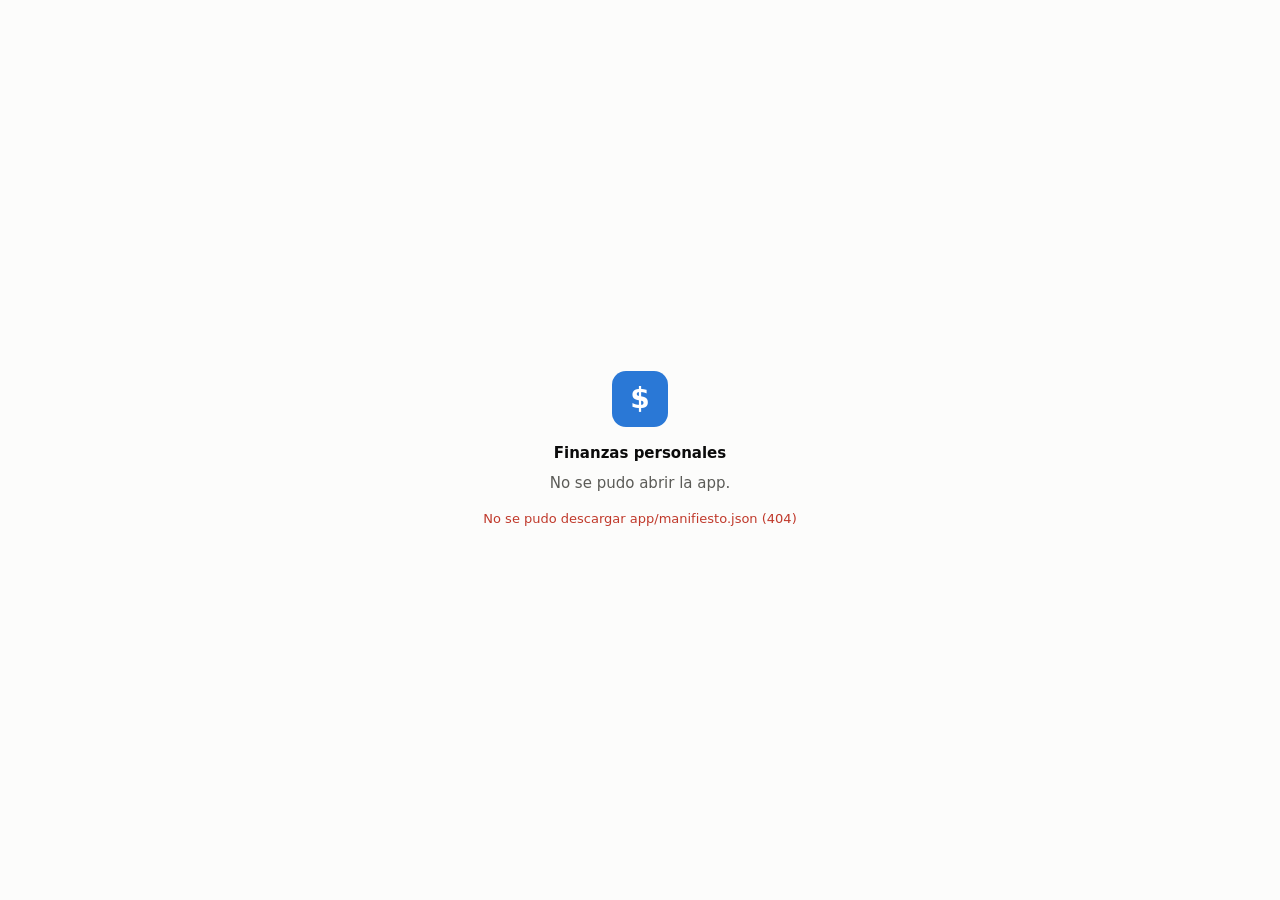
==== navegador/index.html @ 3aa69c5e "Versión navegador: la app corre completa con Pyodide (fase 2) - finanzas/web/puente.py: entrega clic" ====
<!doctype html>
<html lang="es">
<head>
  <meta charset="utf-8">
  <meta name="viewport" content="width=device-width, initial-scale=1, viewport-fit=cover">
  <meta name="robots" content="noindex, nofollow">
  <meta name="apple-mobile-web-app-capable" content="yes">
  <meta name="mobile-web-app-capable" content="yes">
  <meta name="apple-mobile-web-app-title" content="Finanzas">
  <meta name="apple-mobile-web-app-status-bar-style" content="default">
  <meta name="theme-color" content="#2a78d6">
  <link rel="apple-touch-icon" href="static/icono-180.png">
  <link rel="manifest" href="manifest.webmanifest">
  <title>Finanzas personales</title>
  <link rel="icon" href="data:image/svg+xml,%3Csvg xmlns='http://www.w3.org/2000/svg' viewBox='0 0 32 32'%3E%3Crect width='32' height='32' rx='8' fill='%232a78d6'/%3E%3Ctext x='16' y='22' font-size='17' font-family='Segoe UI,sans-serif' font-weight='700' text-anchor='middle' fill='white'%3E$%3C/text%3E%3C/svg%3E">
  <style>
    :root { --fondo: #fcfcfb; --tinta: #0b0b0b; --tinta2: #5b5b57; --primario: #2a78d6; --error: #c0392b; }
    @media (prefers-color-scheme: dark) { :root { --fondo: #141413; --tinta: #f1f0ec; --tinta2: #a9a8a2; } }
    * { box-sizing: border-box; }
    html, body { margin: 0; height: 100%; background: var(--fondo); color: var(--tinta);
                 font: 15px/1.45 "Segoe UI", -apple-system, system-ui, sans-serif; }
    #vista { position: fixed; inset: 0; width: 100%; height: 100%; border: 0; display: none;
             padding: env(safe-area-inset-top) env(safe-area-inset-right) 0 env(safe-area-inset-left); background: var(--fondo); }
    #carga { position: fixed; inset: 0; display: grid; place-items: center; padding: 16px; }
    .caja { text-align: center; max-width: 340px; }
    .marca { width: 56px; height: 56px; border-radius: 14px; background: var(--primario); color: #fff; margin: 0 auto 16px;
             display: grid; place-items: center; font-weight: 700; font-size: 28px; }
    #paso { color: var(--tinta2); margin: 8px 0 0; }
    #fallo { color: var(--error); white-space: pre-wrap; text-align: left; font-size: 13px; margin-top: 16px; display: none; }
    #ocupado { position: fixed; top: 0; left: 0; height: 3px; width: 0; background: var(--primario); z-index: 9;
               transition: width .4s ease; pointer-events: none; }
    #ocupado.activo { width: 70%; }
    body.ocupada #vista { pointer-events: none; }
  </style>
</head>
<body>
  <div id="ocupado"></div>
  <div id="carga" role="status" aria-live="polite">
    <div class="caja">
      <div class="marca">$</div>
      <strong>Finanzas personales</strong>
      <p id="paso">Preparando…</p>
      <div id="fallo"></div>
    </div>
  </div>
  <iframe id="vista" title="Finanzas personales"></iframe>
  <script type="module" src="motor.js"></script>
</body>
</html>
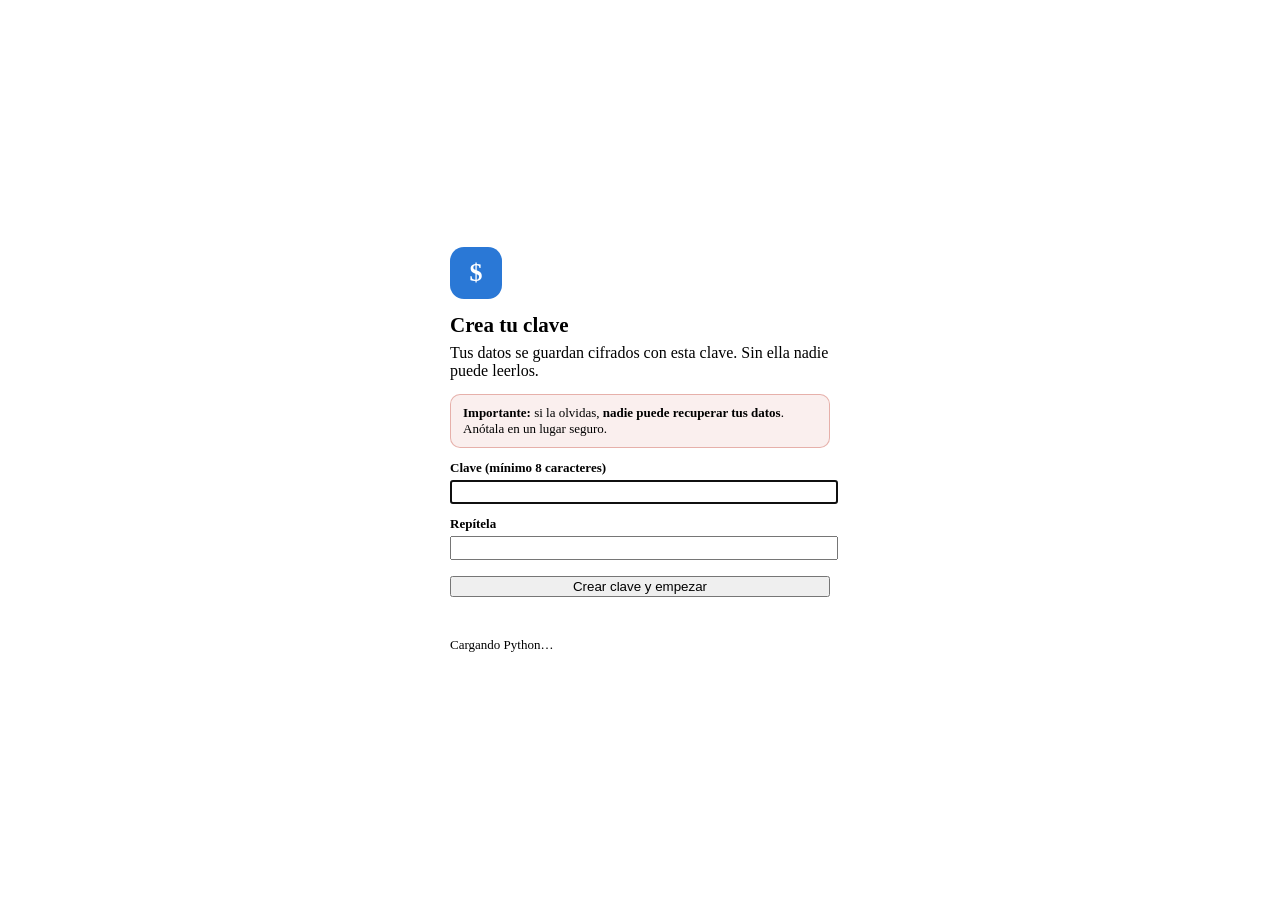
==== commit 79464920: "Clave y cifrado en el dispositivo (fase 3) - navegador/boveda.js: PBKDF2-SHA256 (600.000) + AES-256-" ====
--- a/navegador/index.html
+++ b/navegador/index.html
@@ -13,37 +13,108 @@
   <link rel="manifest" href="manifest.webmanifest">
   <title>Finanzas personales</title>
   <link rel="icon" href="data:image/svg+xml,%3Csvg xmlns='http://www.w3.org/2000/svg' viewBox='0 0 32 32'%3E%3Crect width='32' height='32' rx='8' fill='%232a78d6'/%3E%3Ctext x='16' y='22' font-size='17' font-family='Segoe UI,sans-serif' font-weight='700' text-anchor='middle' fill='white'%3E$%3C/text%3E%3C/svg%3E">
+  <link rel="stylesheet" href="static/app.css">
   <style>
-    :root { --fondo: #fcfcfb; --tinta: #0b0b0b; --tinta2: #5b5b57; --primario: #2a78d6; --error: #c0392b; }
-    @media (prefers-color-scheme: dark) { :root { --fondo: #141413; --tinta: #f1f0ec; --tinta2: #a9a8a2; } }
-    * { box-sizing: border-box; }
-    html, body { margin: 0; height: 100%; background: var(--fondo); color: var(--tinta);
-                 font: 15px/1.45 "Segoe UI", -apple-system, system-ui, sans-serif; }
+    html, body { margin: 0; height: 100%; }
+    body { background: var(--plano, var(--superficie-2)); }
     #vista { position: fixed; inset: 0; width: 100%; height: 100%; border: 0; display: none;
-             padding: env(safe-area-inset-top) env(safe-area-inset-right) 0 env(safe-area-inset-left); background: var(--fondo); }
-    #carga { position: fixed; inset: 0; display: grid; place-items: center; padding: 16px; }
-    .caja { text-align: center; max-width: 340px; }
-    .marca { width: 56px; height: 56px; border-radius: 14px; background: var(--primario); color: #fff; margin: 0 auto 16px;
-             display: grid; place-items: center; font-weight: 700; font-size: 28px; }
-    #paso { color: var(--tinta2); margin: 8px 0 0; }
-    #fallo { color: var(--error); white-space: pre-wrap; text-align: left; font-size: 13px; margin-top: 16px; display: none; }
-    #ocupado { position: fixed; top: 0; left: 0; height: 3px; width: 0; background: var(--primario); z-index: 9;
+             padding: env(safe-area-inset-top) env(safe-area-inset-right) 0 env(safe-area-inset-left); background: var(--superficie); }
+    .pantalla { position: fixed; inset: 0; display: grid; place-items: center; padding: 24px 16px; overflow-y: auto; }
+    .caja { width: 100%; max-width: 380px; background: var(--superficie); border: 1px solid var(--borde);
+            border-radius: 14px; padding: 28px 24px; box-shadow: var(--sombra); }
+    .caja .logo-grande { width: 52px; height: 52px; border-radius: 14px; background: #2a78d6; color: #fff;
+            display: grid; place-items: center; font-weight: 700; font-size: 26px; margin-bottom: 14px; }
+    .caja h1 { margin: 0 0 6px; font-size: 21px; }
+    .caja p { margin: 0 0 14px; }
+    .caja label { display: block; margin: 12px 0 4px; font-weight: 600; font-size: 13px; }
+    .caja input[type=password] { width: 100%; font-size: 16px; }
+    .caja .acciones { margin-top: 16px; }
+    .caja .btn { width: 100%; justify-content: center; }
+    .nota { font-size: 12.5px; color: var(--tinta-2); }
+    .alerta { background: rgba(192, 57, 43, .08); border: 1px solid rgba(192, 57, 43, .35); border-radius: 10px;
+              padding: 10px 12px; font-size: 13px; margin: 0 0 12px; }
+    .mensaje-error { color: #c0392b; font-size: 13.5px; min-height: 1.2em; margin-top: 10px; white-space: pre-wrap; }
+    #paso { color: var(--tinta-2); font-size: 13px; margin-top: 14px; }
+    #ocupado { position: fixed; top: 0; left: 0; height: 3px; width: 0; background: #2a78d6; z-index: 9;
                transition: width .4s ease; pointer-events: none; }
     #ocupado.activo { width: 70%; }
     body.ocupada #vista { pointer-events: none; }
+    [hidden] { display: none !important; }
+    /* panel de seguridad */
+    #panel { border: 0; padding: 0; background: transparent; max-width: 440px; width: calc(100% - 32px); }
+    #panel::backdrop { background: rgba(0, 0, 0, .4); }
+    #panel .caja { max-width: none; }
+    #panel h2 { margin: 18px 0 6px; font-size: 15px; }
+    #panel table { width: 100%; font-size: 13.5px; }
+    #panel td { padding: 4px 0; }
+    #panel td.der { text-align: right; }
+    .fila-botones { display: flex; gap: 8px; flex-wrap: wrap; margin-top: 12px; }
+    .fila-botones .btn { width: auto; flex: 1; }
   </style>
 </head>
 <body>
   <div id="ocupado"></div>
-  <div id="carga" role="status" aria-live="polite">
+
+  <!-- Clave: crear (primera vez) o abrir -->
+  <div id="puerta" class="pantalla">
+    <form id="form-clave" class="caja" autocomplete="on">
+      <div class="logo-grande">$</div>
+      <div id="modo-abrir" hidden>
+        <h1>Finanzas personales</h1>
+        <p class="muted">Escribe tu clave para abrir tus datos.</p>
+        <input type="text" name="usuario" value="finanzas" autocomplete="username" hidden>
+        <label for="clave">Clave</label>
+        <input type="password" id="clave" autocomplete="current-password">
+      </div>
+      <div id="modo-crear" hidden>
+        <h1>Crea tu clave</h1>
+        <p class="muted">Tus datos se guardan cifrados con esta clave. Sin ella nadie puede leerlos.</p>
+        <div class="alerta"><strong>Importante:</strong> si la olvidas, <strong>nadie puede recuperar tus datos</strong>. Anótala en un lugar seguro.</div>
+        <input type="text" name="usuario" value="finanzas" autocomplete="username" hidden>
+        <label for="clave-nueva">Clave (mínimo 8 caracteres)</label>
+        <input type="password" id="clave-nueva" autocomplete="new-password" minlength="8">
+        <label for="clave-repetir">Repítela</label>
+        <input type="password" id="clave-repetir" autocomplete="new-password" minlength="8">
+      </div>
+      <div class="acciones"><button class="btn primario" id="boton-clave" type="submit" disabled>Cargando…</button></div>
+      <div class="mensaje-error" id="error-clave" role="alert"></div>
+      <div id="paso" role="status" aria-live="polite">Preparando…</div>
+    </form>
+  </div>
+
+  <iframe id="vista" title="Finanzas personales"></iframe>
+
+  <!-- Panel «Seguridad» -->
+  <dialog id="panel">
     <div class="caja">
-      <div class="marca">$</div>
-      <strong>Finanzas personales</strong>
-      <p id="paso">Preparando…</p>
-      <div id="fallo"></div>
+      <h1>Seguridad</h1>
+      <table><tbody>
+        <tr><td>Cifrado</td><td class="der">AES-256 con tu clave</td></tr>
+        <tr><td>Guardado en este dispositivo</td><td class="der" id="panel-guardado">—</td></tr>
+        <tr><td>Protección contra borrado del navegador</td><td class="der" id="panel-persistente">—</td></tr>
+      </tbody></table>
+
+      <h2>Cambiar la clave</h2>
+      <form id="form-cambio">
+        <input type="text" name="usuario" value="finanzas" autocomplete="username" hidden>
+        <label for="cambio-actual">Clave actual</label>
+        <input type="password" id="cambio-actual" autocomplete="current-password" required>
+        <label for="cambio-nueva">Clave nueva (mínimo 8)</label>
+        <input type="password" id="cambio-nueva" autocomplete="new-password" minlength="8" required>
+        <label for="cambio-repetir">Repítela</label>
+        <input type="password" id="cambio-repetir" autocomplete="new-password" minlength="8" required>
+        <div class="mensaje-error" id="cambio-error" role="alert"></div>
+        <div class="fila-botones"><button class="btn primario" type="submit">Cambiar clave</button></div>
+      </form>
+
+      <div class="fila-botones" style="margin-top:22px">
+        <button class="btn" id="boton-bloquear" type="button">Bloquear ahora</button>
+        <button class="btn" id="boton-cerrar-panel" type="button">Cerrar</button>
+      </div>
+      <p class="nota" style="margin-top:12px">La app se bloquea sola si queda en segundo plano más de 10 minutos.</p>
     </div>
-  </div>
-  <iframe id="vista" title="Finanzas personales"></iframe>
+  </dialog>
+
   <script type="module" src="motor.js"></script>
 </body>
 </html>
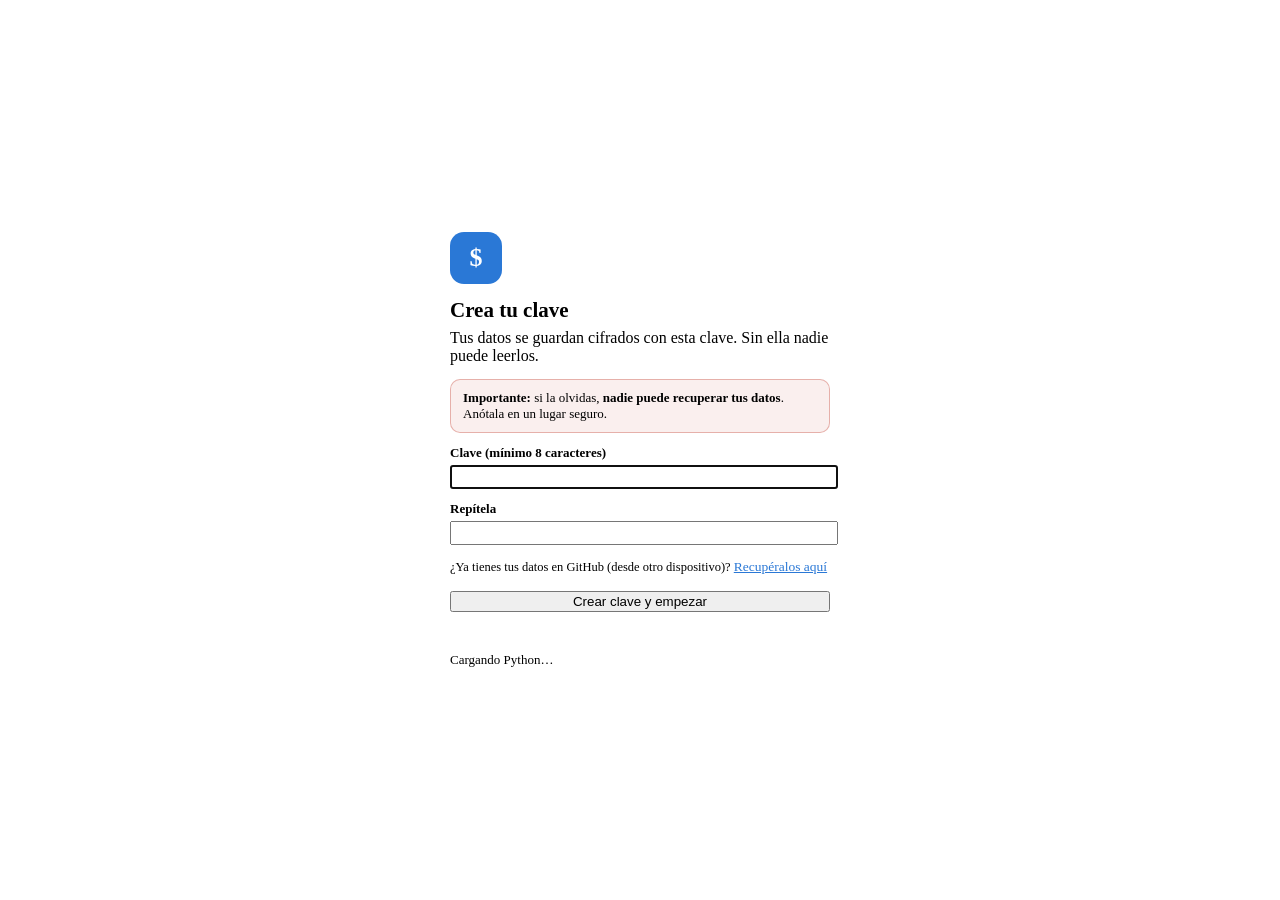
==== commit 032637a1: "Sincronización con el repositorio privado de GitHub (fase 4) Co-Authored-By: Claude Opus 5.5 <norepl" ====
--- a/navegador/index.html
+++ b/navegador/index.html
@@ -50,6 +50,21 @@
     #panel td.der { text-align: right; }
     .fila-botones { display: flex; gap: 8px; flex-wrap: wrap; margin-top: 12px; }
     .fila-botones .btn { width: auto; flex: 1; }
+    .caja input[type=text]:not([hidden]) { width: 100%; font-size: 16px; }
+    .enlace { background: none; border: 0; padding: 0; color: #2a78d6; cursor: pointer; font: inherit; font-size: 13.5px; text-decoration: underline; }
+    .aviso-nube { border-radius: 10px; padding: 10px 12px; font-size: 13px; margin: 10px 0; }
+    .aviso-nube.mal { background: rgba(192, 57, 43, .08); border: 1px solid rgba(192, 57, 43, .35); }
+    /* indicador de la nube */
+    #indicador { position: fixed; right: calc(10px + env(safe-area-inset-right)); bottom: calc(10px + env(safe-area-inset-bottom));
+                 z-index: 5; display: none; align-items: center; gap: 6px; border: 1px solid var(--borde); border-radius: 999px;
+                 background: var(--superficie); box-shadow: var(--sombra); padding: 5px 11px; font-size: 12px; color: var(--tinta-2); cursor: pointer; }
+    body.abierta #indicador { display: inline-flex; }
+    #indicador .punto { width: 8px; height: 8px; border-radius: 50%; background: #9aa3ad; }
+    #indicador[data-fase=ok] .punto { background: #2e9d5b; }
+    #indicador[data-fase=subiendo] .punto { background: #2a78d6; }
+    #indicador[data-fase=pendiente] .punto { background: #d9962b; }
+    #indicador[data-fase=problema], #indicador[data-fase=error] { color: #c0392b; border-color: rgba(192, 57, 43, .5); }
+    #indicador[data-fase=problema] .punto, #indicador[data-fase=error] .punto { background: #c0392b; }
   </style>
 </head>
 <body>
@@ -75,6 +90,20 @@
         <input type="password" id="clave-nueva" autocomplete="new-password" minlength="8">
         <label for="clave-repetir">Repítela</label>
         <input type="password" id="clave-repetir" autocomplete="new-password" minlength="8">
+        <p class="nota" style="margin-top:14px">¿Ya tienes tus datos en GitHub (desde otro dispositivo)?
+          <button type="button" class="enlace" id="ir-recuperar">Recupéralos aquí</button></p>
+      </div>
+      <div id="modo-recuperar" hidden>
+        <h1>Recuperar mis datos</h1>
+        <p class="muted">Se bajan de tu repositorio privado y se abren con tu clave.</p>
+        <label for="rec-repo">Repositorio</label>
+        <input type="text" id="rec-repo" autocomplete="off" autocapitalize="off" spellcheck="false">
+        <label for="rec-token">Token de GitHub</label>
+        <input type="password" id="rec-token" autocomplete="off">
+        <input type="text" name="usuario" value="finanzas" autocomplete="username" hidden>
+        <label for="rec-clave">Tu clave de Finanzas</label>
+        <input type="password" id="rec-clave" autocomplete="current-password">
+        <p class="nota" style="margin-top:14px"><button type="button" class="enlace" id="ir-crear">Volver: empezar desde cero</button></p>
       </div>
       <div class="acciones"><button class="btn primario" id="boton-clave" type="submit" disabled>Cargando…</button></div>
       <div class="mensaje-error" id="error-clave" role="alert"></div>
@@ -83,6 +112,7 @@
   </div>
 
   <iframe id="vista" title="Finanzas personales"></iframe>
+  <button id="indicador" type="button" data-fase="apagado" title="Copia en la nube"><span class="punto"></span><span id="indicador-texto">Solo en este dispositivo</span></button>
 
   <!-- Panel «Seguridad» -->
   <dialog id="panel">
@@ -93,6 +123,49 @@
         <tr><td>Guardado en este dispositivo</td><td class="der" id="panel-guardado">—</td></tr>
         <tr><td>Protección contra borrado del navegador</td><td class="der" id="panel-persistente">—</td></tr>
       </tbody></table>
+
+      <h2>Copia en la nube (GitHub)</h2>
+      <div id="nube-apagada">
+        <p class="nota">Sin conectar: tus datos solo están en este dispositivo. Conéctalo a tu repositorio <strong>privado</strong>
+          para tener copia con historial y verlos en tus otros dispositivos. Solo se sube el archivo cifrado.</p>
+        <form id="form-nube">
+          <label for="nube-repo">Repositorio</label>
+          <input type="text" id="nube-repo" autocomplete="off" autocapitalize="off" spellcheck="false" required>
+          <label for="nube-token">Token de GitHub</label>
+          <input type="password" id="nube-token" autocomplete="off" required>
+          <div class="mensaje-error" id="nube-error" role="alert"></div>
+          <div class="fila-botones"><button class="btn primario" type="submit">Conectar</button></div>
+        </form>
+      </div>
+      <div id="nube-encendida" hidden>
+        <table><tbody>
+          <tr><td>Repositorio</td><td class="der" id="nube-repo-texto">—</td></tr>
+          <tr><td>Estado</td><td class="der" id="nube-estado">—</td></tr>
+          <tr><td>Última sincronización</td><td class="der" id="nube-fecha">—</td></tr>
+        </tbody></table>
+        <div id="nube-conflicto" class="aviso-nube mal" hidden>
+          <strong>La copia de la nube y la de este dispositivo son distintas.</strong>
+          Hubo cambios en otro dispositivo y también aquí. No se mezcló nada. Elige cuál conservar:
+          <ul style="margin:8px 0 0 18px; padding:0">
+            <li><strong>Usar la de la nube</strong>: los cambios de este dispositivo se guardan aparte (copia anterior).</li>
+            <li><strong>Usar la de este dispositivo</strong>: la de la nube queda en el historial de GitHub.</li>
+          </ul>
+        </div>
+        <div id="nube-clave" class="aviso-nube mal" hidden>
+          <strong>La copia de la nube usa otra clave</strong> (¿la cambiaste en otro dispositivo?). Escríbela para usar esa copia:
+          <input type="text" name="usuario" value="finanzas" autocomplete="username" hidden>
+          <input type="password" id="nube-clave-otra" autocomplete="current-password" style="width:100%; margin-top:8px; font-size:16px">
+        </div>
+        <div class="mensaje-error" id="nube-error-2" role="alert"></div>
+        <div class="fila-botones" id="nube-resolver" hidden>
+          <button class="btn primario" type="button" id="boton-usar-nube">Usar la de la nube</button>
+          <button class="btn" type="button" id="boton-usar-local">Usar la de este dispositivo</button>
+        </div>
+        <div class="fila-botones">
+          <button class="btn" type="button" id="boton-sincronizar">Sincronizar ahora</button>
+          <button class="btn" type="button" id="boton-desconectar">Desconectar</button>
+        </div>
+      </div>
 
       <h2>Cambiar la clave</h2>
       <form id="form-cambio">
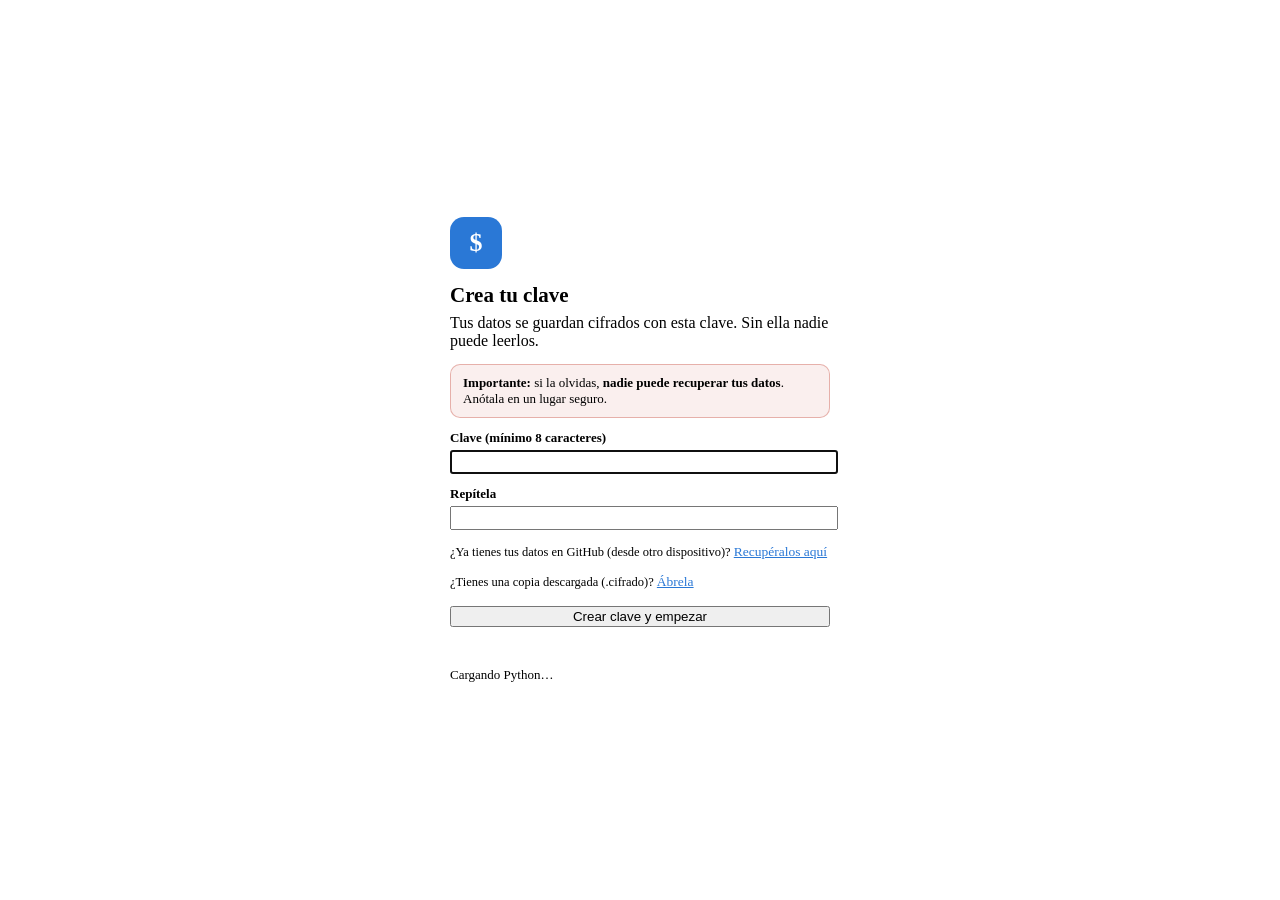
==== commit 8f602b20: "Protección anti pérdida: integridad, freno, copias y versiones (fase 5) Co-Authored-By: Claude Opus " ====
--- a/navegador/index.html
+++ b/navegador/index.html
@@ -92,6 +92,17 @@
         <input type="password" id="clave-repetir" autocomplete="new-password" minlength="8">
         <p class="nota" style="margin-top:14px">¿Ya tienes tus datos en GitHub (desde otro dispositivo)?
           <button type="button" class="enlace" id="ir-recuperar">Recupéralos aquí</button></p>
+        <p class="nota">¿Tienes una copia descargada (.cifrado)? <button type="button" class="enlace" id="ir-archivo">Ábrela</button></p>
+      </div>
+      <div id="modo-archivo" hidden>
+        <h1>Abrir una copia</h1>
+        <p class="muted">Elige el archivo <strong>.cifrado</strong> que descargaste y escribe la clave con la que se guardó.</p>
+        <label for="arch-archivo">Archivo</label>
+        <input type="file" id="arch-archivo" accept=".cifrado,application/octet-stream">
+        <input type="text" name="usuario" value="finanzas" autocomplete="username" hidden>
+        <label for="arch-clave">Clave de esa copia</label>
+        <input type="password" id="arch-clave" autocomplete="current-password">
+        <p class="nota" style="margin-top:14px"><button type="button" class="enlace" id="ir-crear-2">Volver: empezar desde cero</button></p>
       </div>
       <div id="modo-recuperar" hidden>
         <h1>Recuperar mis datos</h1>
@@ -151,6 +162,12 @@
             <li><strong>Usar la de este dispositivo</strong>: la de la nube queda en el historial de GitHub.</li>
           </ul>
         </div>
+        <div id="nube-freno" class="aviso-nube mal" hidden>
+          <strong>Freno de seguridad: no se subió nada.</strong>
+          La copia de este dispositivo tiene <strong id="freno-aqui"></strong> registros y la de la nube <strong id="freno-nube"></strong>
+          (contando los eliminados). Pasa al borrar datos de ejemplo, al reiniciar o si esta copia es vieja.
+          Si lo hiciste a propósito, elige «Usar la de este dispositivo»; si no, «Usar la de la nube».
+        </div>
         <div id="nube-clave" class="aviso-nube mal" hidden>
           <strong>La copia de la nube usa otra clave</strong> (¿la cambiaste en otro dispositivo?). Escríbela para usar esa copia:
           <input type="text" name="usuario" value="finanzas" autocomplete="username" hidden>
@@ -166,6 +183,28 @@
           <button class="btn" type="button" id="boton-desconectar">Desconectar</button>
         </div>
       </div>
+
+      <h2>Copias de seguridad</h2>
+      <table><tbody>
+        <tr><td>Última copia descargada</td><td class="der" id="copia-fecha">nunca</td></tr>
+      </tbody></table>
+      <div class="fila-botones">
+        <button class="btn" type="button" id="boton-descargar-copia">Descargar copia cifrada</button>
+        <button class="btn" type="button" id="boton-versiones" hidden>Versiones en la nube</button>
+      </div>
+      <p class="nota" style="margin-top:8px">La copia cifrada (.cifrado) solo se abre con tu clave. Guárdala en tu PC o en Archivos del iPhone.
+        Te recordaré descargarla si pasan más de 7 días.</p>
+      <div id="versiones" hidden style="max-height:260px; overflow-y:auto; margin-top:8px">
+        <table><tbody id="versiones-lista"></tbody></table>
+      </div>
+      <label for="restaurar-archivo" style="margin-top:12px">Restaurar desde un archivo .cifrado</label>
+      <input type="file" id="restaurar-archivo" accept=".cifrado,application/octet-stream">
+      <input type="text" name="usuario" value="finanzas" autocomplete="username" hidden>
+      <label for="restaurar-clave">Clave de esa copia (solo si era distinta a la actual)</label>
+      <input type="password" id="restaurar-clave" autocomplete="off">
+      <div class="fila-botones"><button class="btn" type="button" id="boton-restaurar-archivo">Restaurar este archivo</button></div>
+      <div class="mensaje-error" id="copias-error" role="alert"></div>
+      <p class="nota">Al restaurar (un archivo o una versión), lo que tienes ahora se guarda aparte y la app se vuelve a abrir con la copia elegida.</p>
 
       <h2>Cambiar la clave</h2>
       <form id="form-cambio">
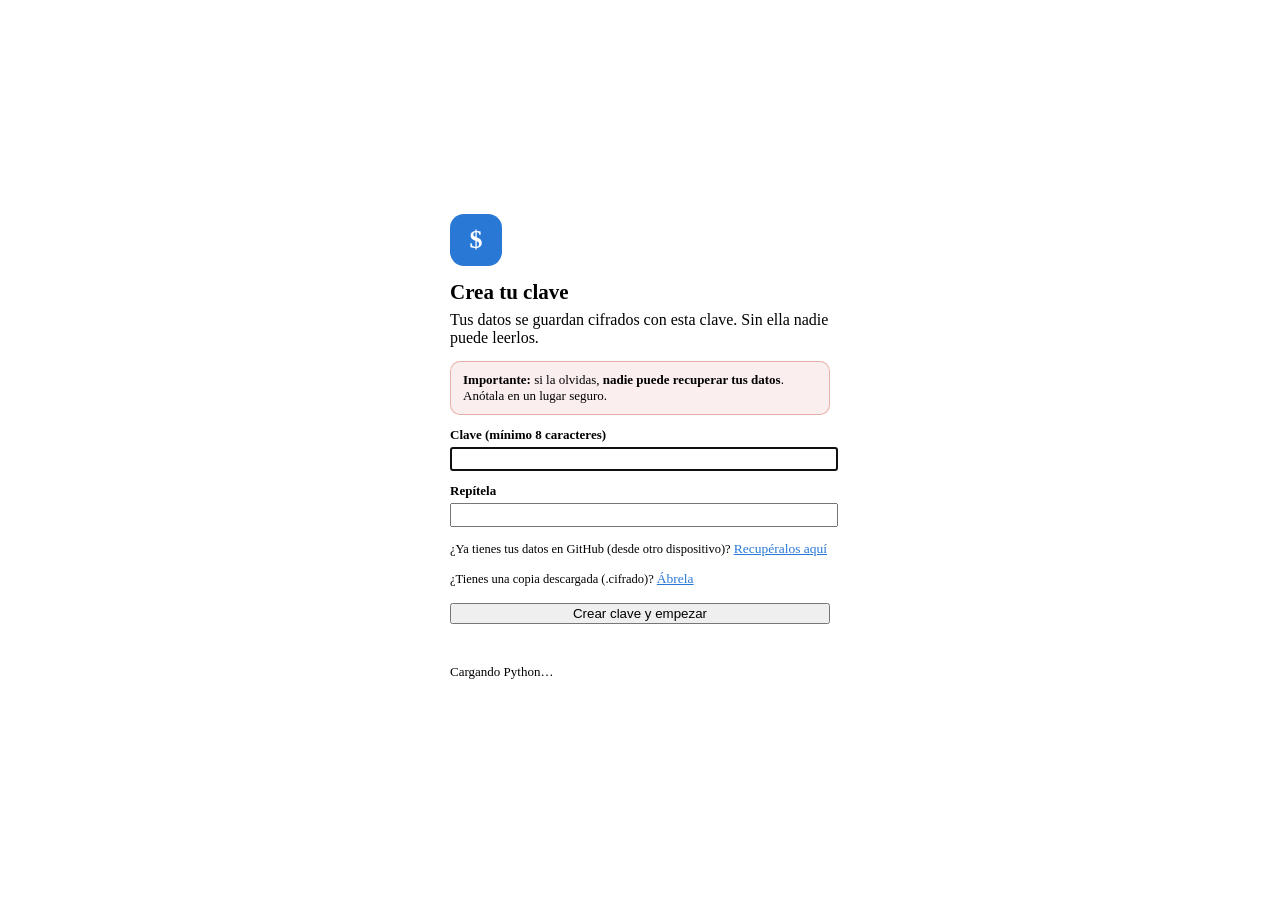
==== commit 22a8233f: "iPhone: la página completa se desplaza (iframe a la altura del contenido); versión visible En pantal" ====
--- a/navegador/index.html
+++ b/navegador/index.html
@@ -40,6 +40,10 @@
     #ocupado.activo { width: 70%; }
     body.ocupada #vista { pointer-events: none; }
     [hidden] { display: none !important; }
+    /* pantallas táctiles: el iframe crece con su contenido y se desplaza la página (motor.js, ALTO_AUTO) */
+    html.alto-auto, html.alto-auto body { height: auto; min-height: 100%; }
+    html.alto-auto #vista { position: absolute; inset: 0 0 auto 0; height: 100vh; }
+    #version { margin-top: 6px; font-size: 11px; color: var(--tinta-3); }
     /* panel de seguridad */
     #panel { border: 0; padding: 0; background: transparent; max-width: 440px; width: calc(100% - 32px); }
     #panel::backdrop { background: rgba(0, 0, 0, .4); }
@@ -119,6 +123,7 @@
       <div class="acciones"><button class="btn primario" id="boton-clave" type="submit" disabled>Cargando…</button></div>
       <div class="mensaje-error" id="error-clave" role="alert"></div>
       <div id="paso" role="status" aria-live="polite">Preparando…</div>
+      <div id="version"></div>
     </form>
   </div>
 
@@ -130,6 +135,7 @@
     <div class="caja">
       <h1>Seguridad</h1>
       <table><tbody>
+        <tr><td>Versión de la app</td><td class="der" id="panel-version">—</td></tr>
         <tr><td>Cifrado</td><td class="der">AES-256 con tu clave</td></tr>
         <tr><td>Guardado en este dispositivo</td><td class="der" id="panel-guardado">—</td></tr>
         <tr><td>Protección contra borrado del navegador</td><td class="der" id="panel-persistente">—</td></tr>
